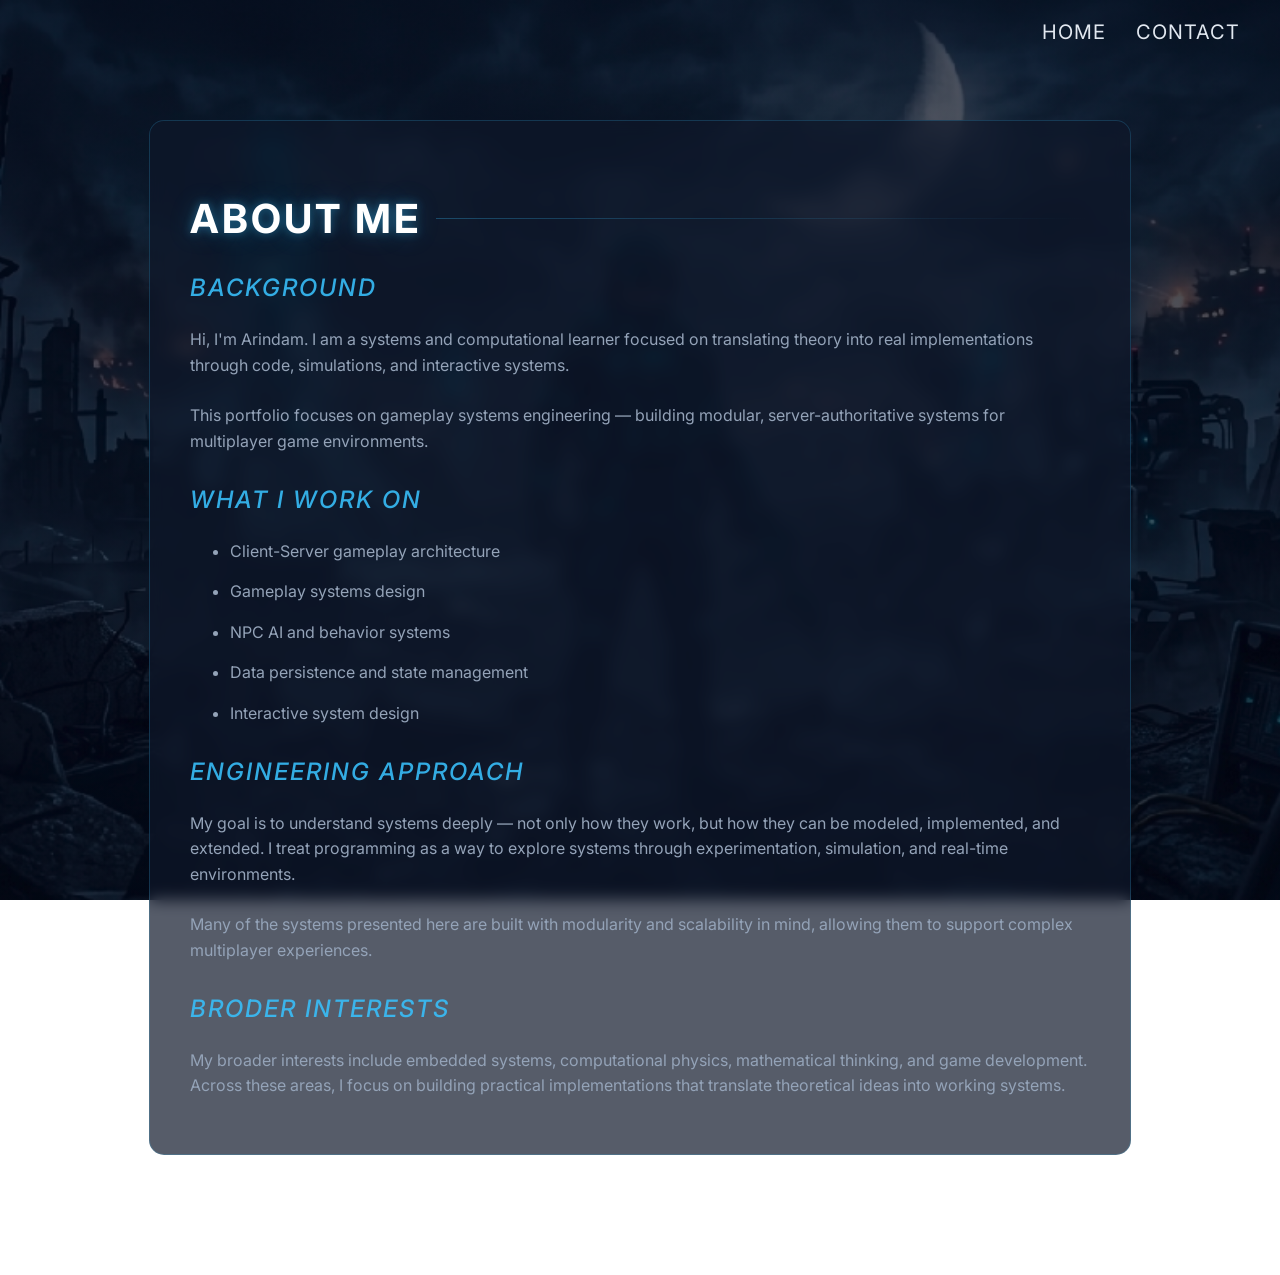
==== about.html @ b282f573 "full str ready" ====
<!DOCTYPE html>
<html>
    <head>
        <title>About Me</title>
        <link rel="stylesheet" href="css/style.css">
        <link href="https://fonts.googleapis.com/css2?family=Inter:wght@400;600;700&display=swap" rel="stylesheet">
    </head>
    <body class="background body">
        <!--Adding Navigation Bar-->
        <nav class="navbar">
            
            <a href="index.html">HOME</a>
            <a href="contact.html">CONTACT</a>
        </nav>

        <section class="system-page">
            <h1 class="section-title">About Me</h1>
                <h2 class="h2">Background</h2>
                    <p class="p">
                        Hi, I'm Arindam. I am a systems and computational learner focused on translating 
                        theory into real implementations through code, simulations, and interactive systems.
                    </p>

                    <p class="p">
                        This portfolio focuses on gameplay systems engineering — building modular, 
                        server-authoritative systems for multiplayer game environments.
                    </p>
                <h2 class="h2">What I Work On</h2>
                    <ul class="p">
                        <li>Client-Server gameplay architecture</li>
                        <li>Gameplay systems design</li>
                        <li>NPC AI and behavior systems</li>
                        <li>Data persistence and state management</li>
                        <li>Interactive system design</li>
                    </ul>
                <h2 class="h2">Engineering Approach</h2>

                <p class="p">
                    My goal is to understand systems deeply — not only how they work, but how they can be 
                    modeled, implemented, and extended. I treat programming as a way to explore systems 
                    through experimentation, simulation, and real-time environments.
                </p>

                <p class="p">
                    Many of the systems presented here are built with modularity and scalability in mind, 
                    allowing them to support complex multiplayer experiences.
                </p>

                <h2 class="h2">Broder Interests</h2>
                    <p class="p">
                        My broader interests include embedded systems, computational physics, mathematical 
                        thinking, and game development. Across these areas, I focus on building practical 
                        implementations that translate theoretical ideas into working systems.
                    </p>
        </section>
    </body>
</html>
---- css/style.css ----
:root {
    --bg: #020617;
    --card-bg: rgba(30, 41, 59, 0.5);
    --accent: #38bdf8;
    --text-dim: #94a3b8;
}

body
{
    margin: 0;
    padding: 0;
    background: radial-gradient(circle at top right, #1e293b, #020617);
    font-family: "Inter", sans-serif;

    background-image: 
        linear-gradient(rgba(2, 6, 23, 0.7), rgba(2, 6, 23, 0.7)),
        url('../assets/warfare-background.png');

    background-size: cover;
    background-position: center;
    background-repeat: no-repeat;

    background-attachment: fixed;
}

.hero
{
    display: flex;
    justify-content: space-between;
    align-items: flex-start;
    gap: 40px;

    padding: 20px 40px 40px 40px;
    
}


.hero-left
{
    max-width: 700px;
    margin-top: 120px;
    margin-bottom: 250px;
    
}



.h1
{
    color: #ffffff;
    text-align: left;
    font-size: 72px;
    font-weight: 800;
   
    text-transform: uppercase;
    letter-spacing: 4px;
    margin-top: 0;
  
    position: relative; 
    z-index: 2;
    text-shadow: 0 0 10px rgba(56, 189, 248, 0.4), 0 0 25px rgba(56, 189, 248, 0.3);
    white-space: nowrap;
}

.hero-right
{   
    width: 300px;
    display: flex;
    justify-content: flex-start;
}

.system-panel
{   
    
    width: 260px;
    margin-top: 70px;
    padding: 25px;

    background: rgba(15, 23, 42, 0.7);
    backdrop-filter: blur(10px);

    border: 1px solid rgba(56,189,248,0.2);
    border-radius: 12px;
}

.system-panel a
{
    color: var(--text-dim);
    text-decoration: none;
    display: block;
    padding: 8px 0;
    transition: 0.2s ease;
}

.system-panel a:hover
{
    color: var(--accent);
}

.system-panel h3
{
    color: var(--accent);
    margin-bottom: 15px;
}

.system-panel ul
{
    list-style: none;
    padding: 0;
}

.system-panel li
{
    padding: 8px 0;
    color: var(--text-dim);
}

.system-panel li:hover
{
    transform: translateX(4px);
}

.p
{
    color: #94a3b8;
    font-size: 0.9rem;
    margin: 25px 0;
    line-height: 1.6;
    position: relative;
    z-index: 2;
}

.h2

{
    color: #ffffff;
    font-size: 1.2rem;
    font-weight: 500;
    text-transform: uppercase;
    letter-spacing: 2px;
    opacity: 0.9;
    position: relative;
    z-index: 2;
    margin-top: 5px;
    font-style: italic;
    
}

.system-panel
{
    background: rgba(15,23,42,0.8);
    border: 1px solid rgba(56,189,248,0.2);
    padding: 25px;
    border-radius: 10px;
    width: 260px;
}

.system-panel ul
{
    list-style: none;
    padding: 0;
}

.system-panel li
{
    padding: 8px 0;
    color: var(--text-dim);
}

.a
{
    color: white;
    background-color: #38bdf8;
    padding: 12px 25px;
    text-decoration: none;
    border-radius: 8px;
    margin: 10px;
    display: inline-block;
}
.a:hover
{   
    background-color: #0ea5e9;
    text-decoration: underline;
}

/* Navigation Bar */

.navbar
{
    color: #e2e8f0;
    background-color: transparent;
    position: fixed;
    top: 0;
    right: 0;
    left: 0;
    display: flex;
    justify-content: flex-end;
    gap: 30px;
    padding: 20px 40px;
    font-size: 20px;
    letter-spacing: 1px;
}

.navbar a{
    color: #e2e8f0;
    text-decoration: none;
    border-bottom: 2px solid transparent;
    transition: all 0.3s ease;
}

.navbar a:hover
{
    color: #38bdf8;
    border-bottom: 2px solid #38bdf8;
}

/* Card UI */
.card
{   
    text-decoration: none;
    color: inherit;
    background: linear-gradient(135deg, rgba(30, 41, 59, 0.7) 0%, rgba(15, 23, 42, 0.9) 100%);
    background-image: 
        linear-gradient(rgba(56, 189, 248, 0.03) 1px, transparent 1px),
        linear-gradient(90deg, rgba(56, 189, 248, 0.03) 1px, transparent 1px);
    background-size: 15px 15px;
    backdrop-filter: blur(12px);
    border-radius: 16px;
    padding: 20px;
    position: relative;
    border: 1px solid rgba(56, 189, 248, 0.2);
    display: flex;
    flex-direction: column;
    align-items: center;
    transition: all 0.4s ease;
    overflow: hidden;
    cursor: pointer;
}

.card::after
{
    content: "";
    position: absolute;
    bottom: 0;
    left: 0;
    width: 100%;
    height: 2px;

    background: var(--accent);
    opacity: 0.25;
}

.status-indicator 
{
    position: absolute;
    top: 15px;
    left: 15px;
    width: 20px;
    height: 20px;
    display: flex;
    align-items: center;
    justify-content: center;
    z-index: 10;
}

.status-dot 
{
    width: 8px;
    height: 8px;
    background-color: var(--accent);
    border-radius: 50%;
    box-shadow: 0 0 10px var(--accent), 0 0 20px var(--accent);
    position: relative;
    z-index: 2;
}

.status-ring 
{
    position: absolute;
    width: 100%;
    height: 100%;
    border: 1px solid var(--accent);
    border-radius: 50%;
    animation: pulse-ring 2s infinite ease-out;
    opacity: 0;
}

@keyframes pulse-ring {
    0% {
        transform: scale(0.5);
        opacity: 0.8;
    }
    100% {
        transform: scale(1.5);
        opacity: 0;
    }
}

.card:hover {
    transform: translateY(-10px) scale(1.02);
    border-color: var(--accent);
    background: linear-gradient(135deg, rgba(56, 189, 248, 0.1) 0%, rgba(15, 23, 42, 0.95) 100%);
    box-shadow: 0 0 30px rgba(56, 189, 248, 0.2);
}

.card-grid {
    display: grid;
    grid-template-columns: repeat(auto-fill, minmax(260px, 1fr));
    gap: 25px;
    padding: 20px;
}

.card-image
{
    width: 100%;
    height: 140px;
    object-fit: contain;
    filter: drop-shadow(0 0 8px rgba(56,189,248,0.3));
    margin-bottom: 15px;
}

.card-title
{
    font-size: 1.1rem;
    color: #ffffff;
    text-transform: uppercase;
    letter-spacing: 2px;
    margin: 10px 0;
    font-weight: 700;
    text-shadow: 0 0 10px rgba(56, 189, 248, 0.5);
}

.card-description
{
    font-size: 0.75rem;
    color: var(--text-dim);
    line-height: 1.4;
    border-top: 1px solid rgba(56, 189, 248, 0.1);
    padding-top: 10px;
    width: 100%;
}

.section-title
{
    color: var(--accent);
    font-size: 1.5rem;
    text-transform: uppercase;
    letter-spacing: 3px;
    margin-bottom: 30px;

    display: flex;
    align-items: center;
    gap: 15px;
}

.section-title::after
{
    content: '';
    flex-grow: 1;
    height: 1px;

    background: linear-gradient(
        90deg,
        var(--accent),
        transparent
    );

    opacity: 0.3;
}

/* Game Section */

.games-section
{
    max-width: 1400px;
    margin: 40px auto;
    padding: 20px;
}

/* System Section */
.system-section
{
    max-width: 1400px;
    margin: 40px auto;
    padding: 20px;
}




.layout
{
    display: flex;
}



.main-wrapper
{
    
    
    gap: 40px;


    transition: 0.3s ease;
    
    margin-right: 20px;
    padding: 40px;
    background: rgba(15, 23, 42, 0.4); 
    backdrop-filter: blur(8px); 
    border-radius: 20px;
    border: 1px solid rgba(56, 189, 248, 0.05);
}


.system-page
{
    max-width: 900px;
    backdrop-filter: blur(8px); 
    margin: 120px auto;
    background: rgba(15, 23, 42, 0.7); 
    padding: 40px;
    border-radius: 15px;
    border: 1px solid rgba(56, 189, 248, 0.2);
}

.system-page h1
{
    color: #ffffff;
    font-size: 2.5rem;
    text-transform: uppercase;
    letter-spacing: 3px;
    margin-bottom: 20px;
    text-shadow: 0 0 10px rgba(56, 189, 248, 0.4), 0 0 25px rgba(56, 189, 248, 0.3);
}

.system-page h2
{
    color: var(--accent);
    font-size: 1.5rem;
    text-transform: uppercase;
    letter-spacing: 2px;
    margin-top: 30px;
    margin-bottom: 15px;
}

.system-page p,
.system-page li
{
    color: var(--text-dim);
    font-size: 1rem;
    line-height: 1.6;
    margin-bottom: 15px;
}

pre
{
    background: rgba(30, 41, 59, 0.8);
    color: #38bdf8;
    padding: 20px;
    border-radius: 10px;
    border: 1px solid rgba(56, 189, 248, 0.2);
    overflow-x: auto;
}

.video-container
{
    position: relative;
    width: 100%;
    max-width: 900px;
    aspect-ratio: 16 / 9;
    margin-top: 20px;
}

.video-container iframe
{
    width: 100%;
    height: 100%;
    
    border: 1px solid rgba(56,189,248,0.2);
    border-radius: 12px;
}

.contact-page
{
    max-width: 1000px;
    margin: 120px auto;
    padding: 40px;
    background: rgba(15, 23, 42, 0.4);
    backdrop-filter: blur(12px);
    border-radius: 20px;
    border: 1px solid rgba(56, 189, 248, 0.1);
    text-align: center;
}

.contact-grid
{
    display: grid;
    grid-template-columns: repeat(auto-fit, minmax(280px, 1fr));
    gap: 20px;
    margin-top: 40px;
}

.contact-card
{
    background: rgba(30, 41, 59, 0.5);
    border: 1px solid rgba(56, 189, 248, 0.1);
    padding: 35px 20px;
    border-radius: 12px;
    transition: all 0.3s cubic-bezier(0.4, 0, 0.2, 1);
    display: flex;
    flex-direction: column;
    align-items: center;
    justify-content: center;
    position: relative;
    overflow: hidden;
    backdrop-filter: blur(4px);
    cursor: pointer;
    text-decoration: none;
}

.contact-card:hover
{
    transform: translateY(-5px);
    border-color: var(--accent);
    background: rgba(56, 189, 248, 0.05);
    box-shadow: 0 10px 30px rgba(2, 6, 23, 0.5), 0 0 15px rgba(56, 189, 248, 0.2);
}

.contact-card h3
{
    color: var(--accent);
    font-size: 0.9rem;
    text-transform: uppercase;
    letter-spacing: 2px;
    margin-bottom: 10px;
    transition: color 0.3s ease;
}

.contact-card:hover h3
{
    color: var(--accent);
    text-shadow: 0 0 8px var(--accent);
}

.contact-card .p
{   
    color: var(--text-dim);
    margin: 0;
    word-break: break-all;
    transition: color 0.3s ease;
}

.contact-card:hover .p
{
    color: #ffffff;
}

.contact-card a
{
    color: #ffffff;
    text-decoration: none;
    font-weight: 600;
    transition: 0.3s;
    z-index: 2;
}

.contact-card a:hover
{
    color: var(--accent);
    text-shadow: 0 0 8px var(--accent);
}

.contact-card::before,
.contact-card::after {
    content: '';
    position: absolute;
    width: 10px;
    height: 10px;
    opacity: 0.5;
    transition: all 0.3s ease;
    pointer-events: none; 
}

.contact-card::before {
    top: 0;
    left: 0;
    border-top: 2px solid var(--accent);
    border-left: 2px solid var(--accent);
}

.contact-card::after {
    bottom: 0;
    right: 0;
    border-bottom: 2px solid var(--accent);
    border-right: 2px solid var(--accent);
}

.contact-card:hover::before,
.contact-card:hover::after {
    width: 18px;
    height: 18px;
    opacity: 1;
    box-shadow: 0 0 10px var(--accent);
}
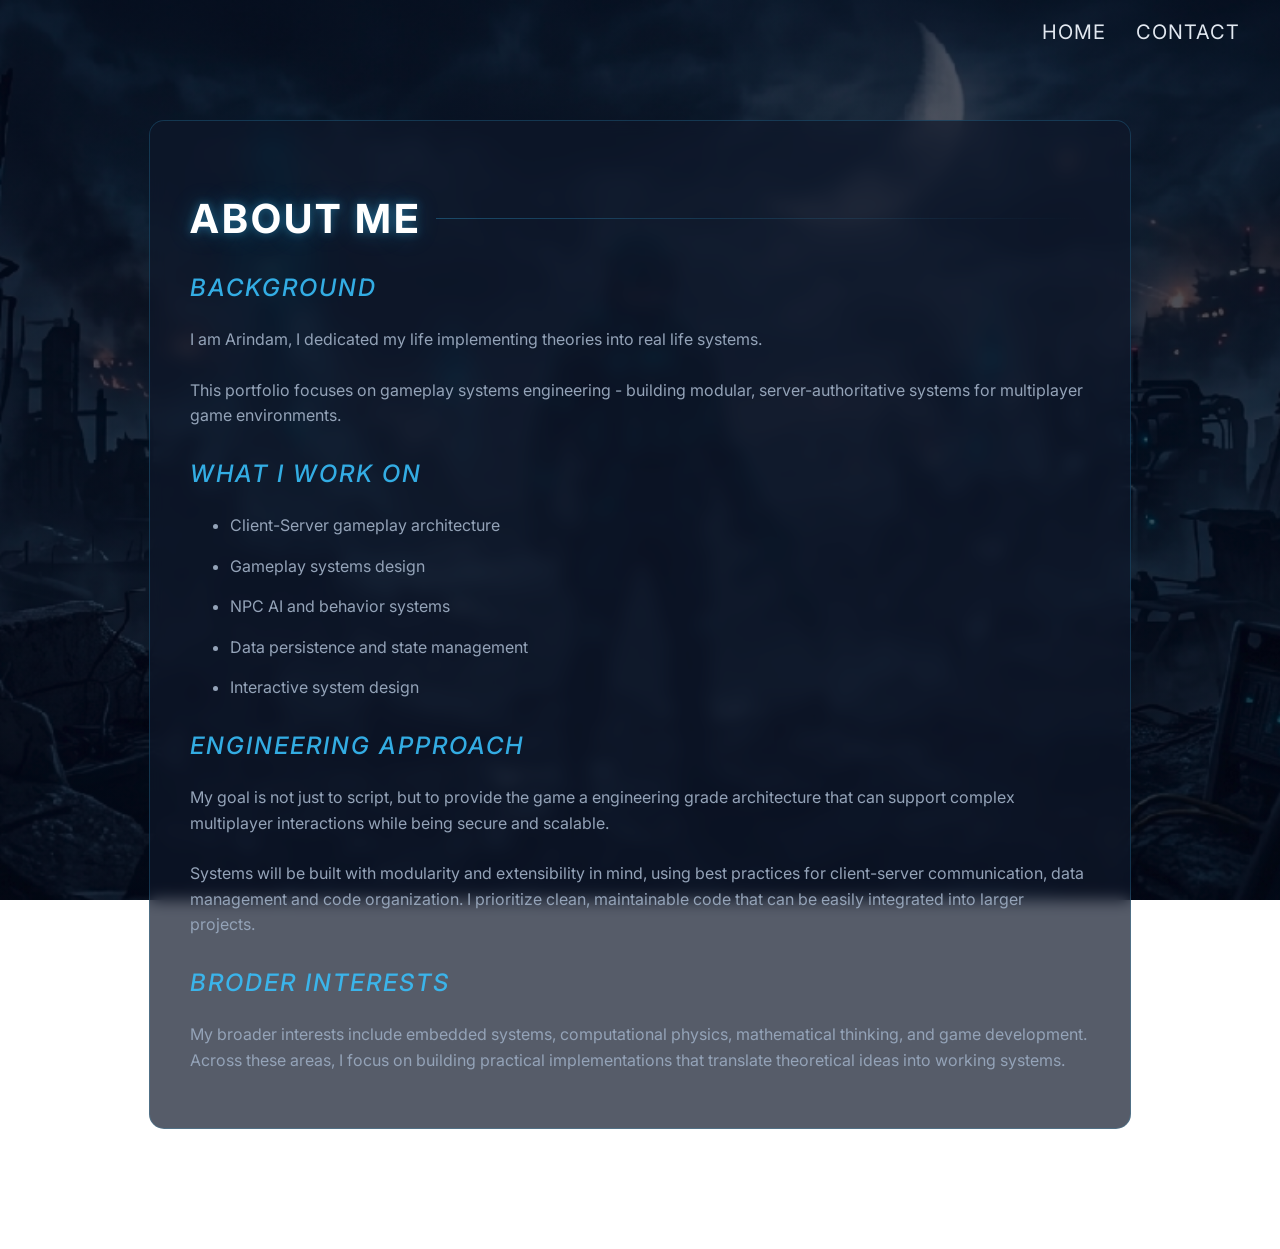
==== commit 1b256259: "writing about" ====
--- a/about.html
+++ b/about.html
@@ -17,12 +17,11 @@
             <h1 class="section-title">About Me</h1>
                 <h2 class="h2">Background</h2>
                     <p class="p">
-                        Hi, I'm Arindam. I am a systems and computational learner focused on translating 
-                        theory into real implementations through code, simulations, and interactive systems.
+                        I am Arindam, I dedicated my life implementing theories into real life systems.
                     </p>
 
                     <p class="p">
-                        This portfolio focuses on gameplay systems engineering — building modular, 
+                        This portfolio focuses on gameplay systems engineering - building modular, 
                         server-authoritative systems for multiplayer game environments.
                     </p>
                 <h2 class="h2">What I Work On</h2>
@@ -36,14 +35,11 @@
                 <h2 class="h2">Engineering Approach</h2>
 
                 <p class="p">
-                    My goal is to understand systems deeply — not only how they work, but how they can be 
-                    modeled, implemented, and extended. I treat programming as a way to explore systems 
-                    through experimentation, simulation, and real-time environments.
+                    My goal is not just to script, but to provide the game a engineering grade architecture that can support complex multiplayer interactions while being secure and scalable.
                 </p>
 
                 <p class="p">
-                    Many of the systems presented here are built with modularity and scalability in mind, 
-                    allowing them to support complex multiplayer experiences.
+                    Systems will be built with modularity and extensibility in mind, using best practices for client-server communication, data management and code organization. I prioritize clean, maintainable code that can be easily integrated into larger projects.
                 </p>
 
                 <h2 class="h2">Broder Interests</h2>
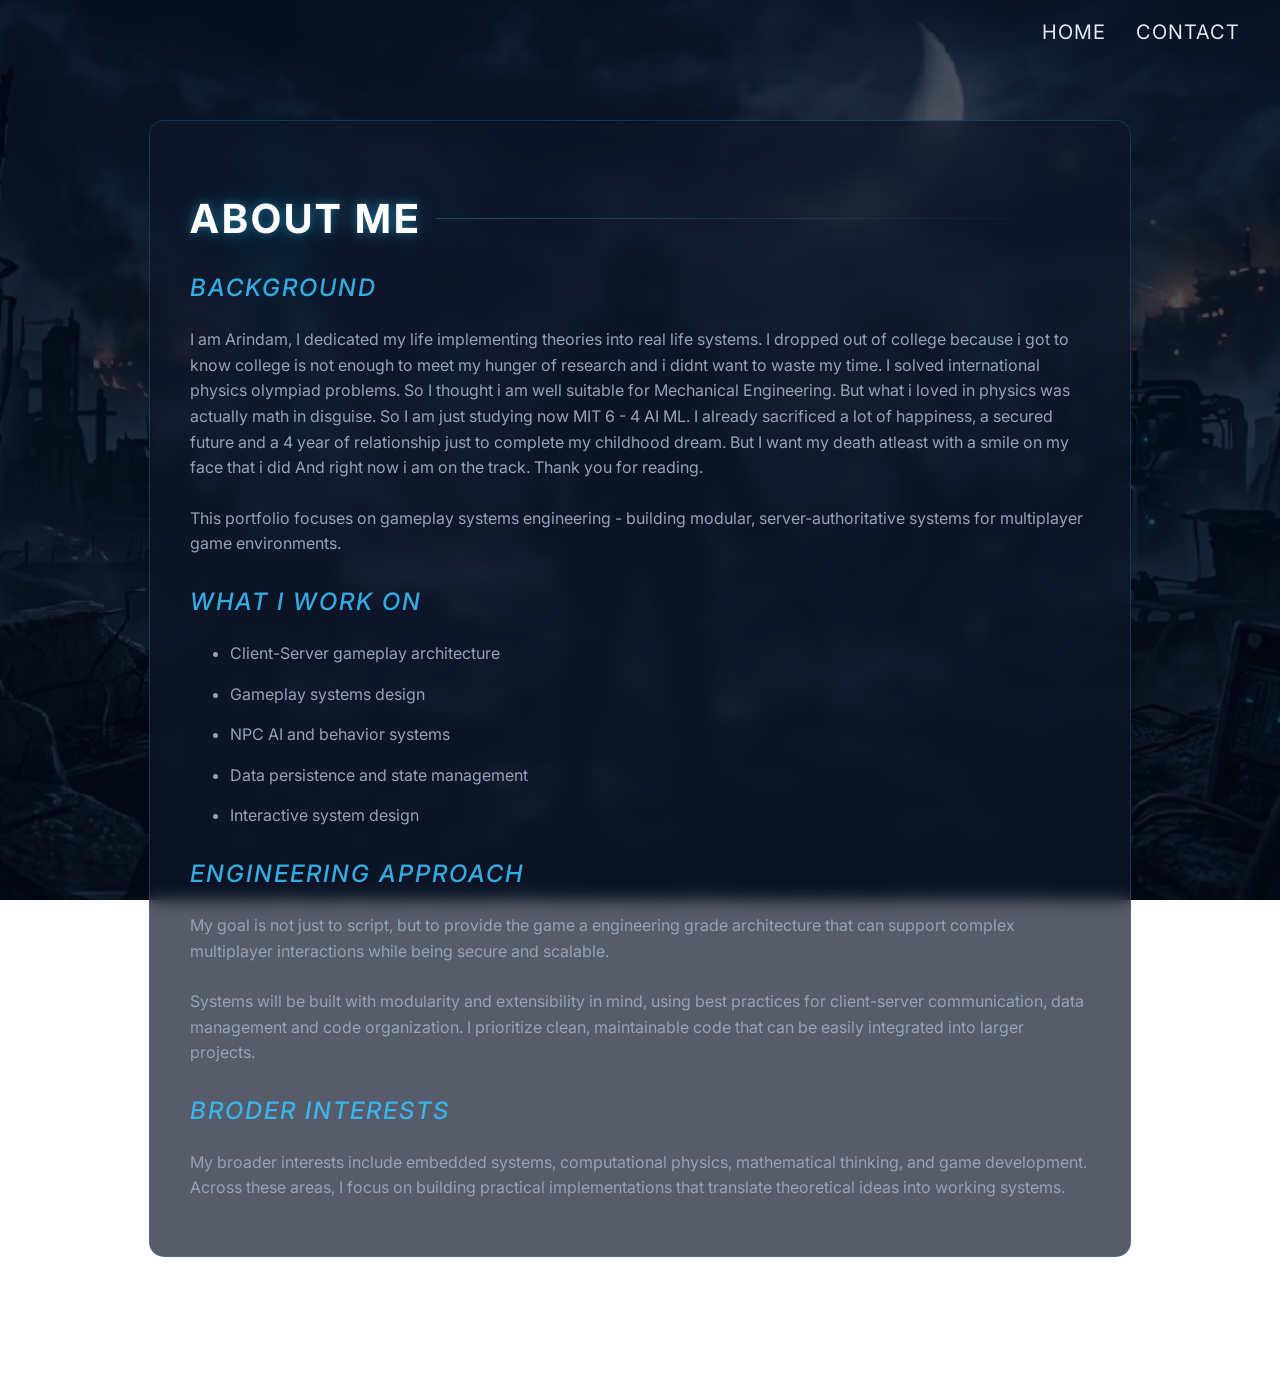
==== commit fa85c881: "thank you for readin" ====
--- a/about.html
+++ b/about.html
@@ -18,6 +18,14 @@
                 <h2 class="h2">Background</h2>
                     <p class="p">
                         I am Arindam, I dedicated my life implementing theories into real life systems.
+                        I dropped out of college because i got to know college is not enough to meet my hunger of research and i didnt want to waste my time.
+                        I solved international physics olympiad problems. So I thought i am well suitable for Mechanical Engineering.
+                        But what i loved in physics was actually math in disguise.
+                        So I am just studying now MIT 6 - 4 AI ML.
+                        I already sacrificed a lot of happiness, a secured future and a 4 year of relationship just to complete my childhood dream.
+                        But I want my death atleast with a smile on my face that i did
+                        And right now i am on the track. 
+                        Thank you for reading.
                     </p>
 
                     <p class="p">
